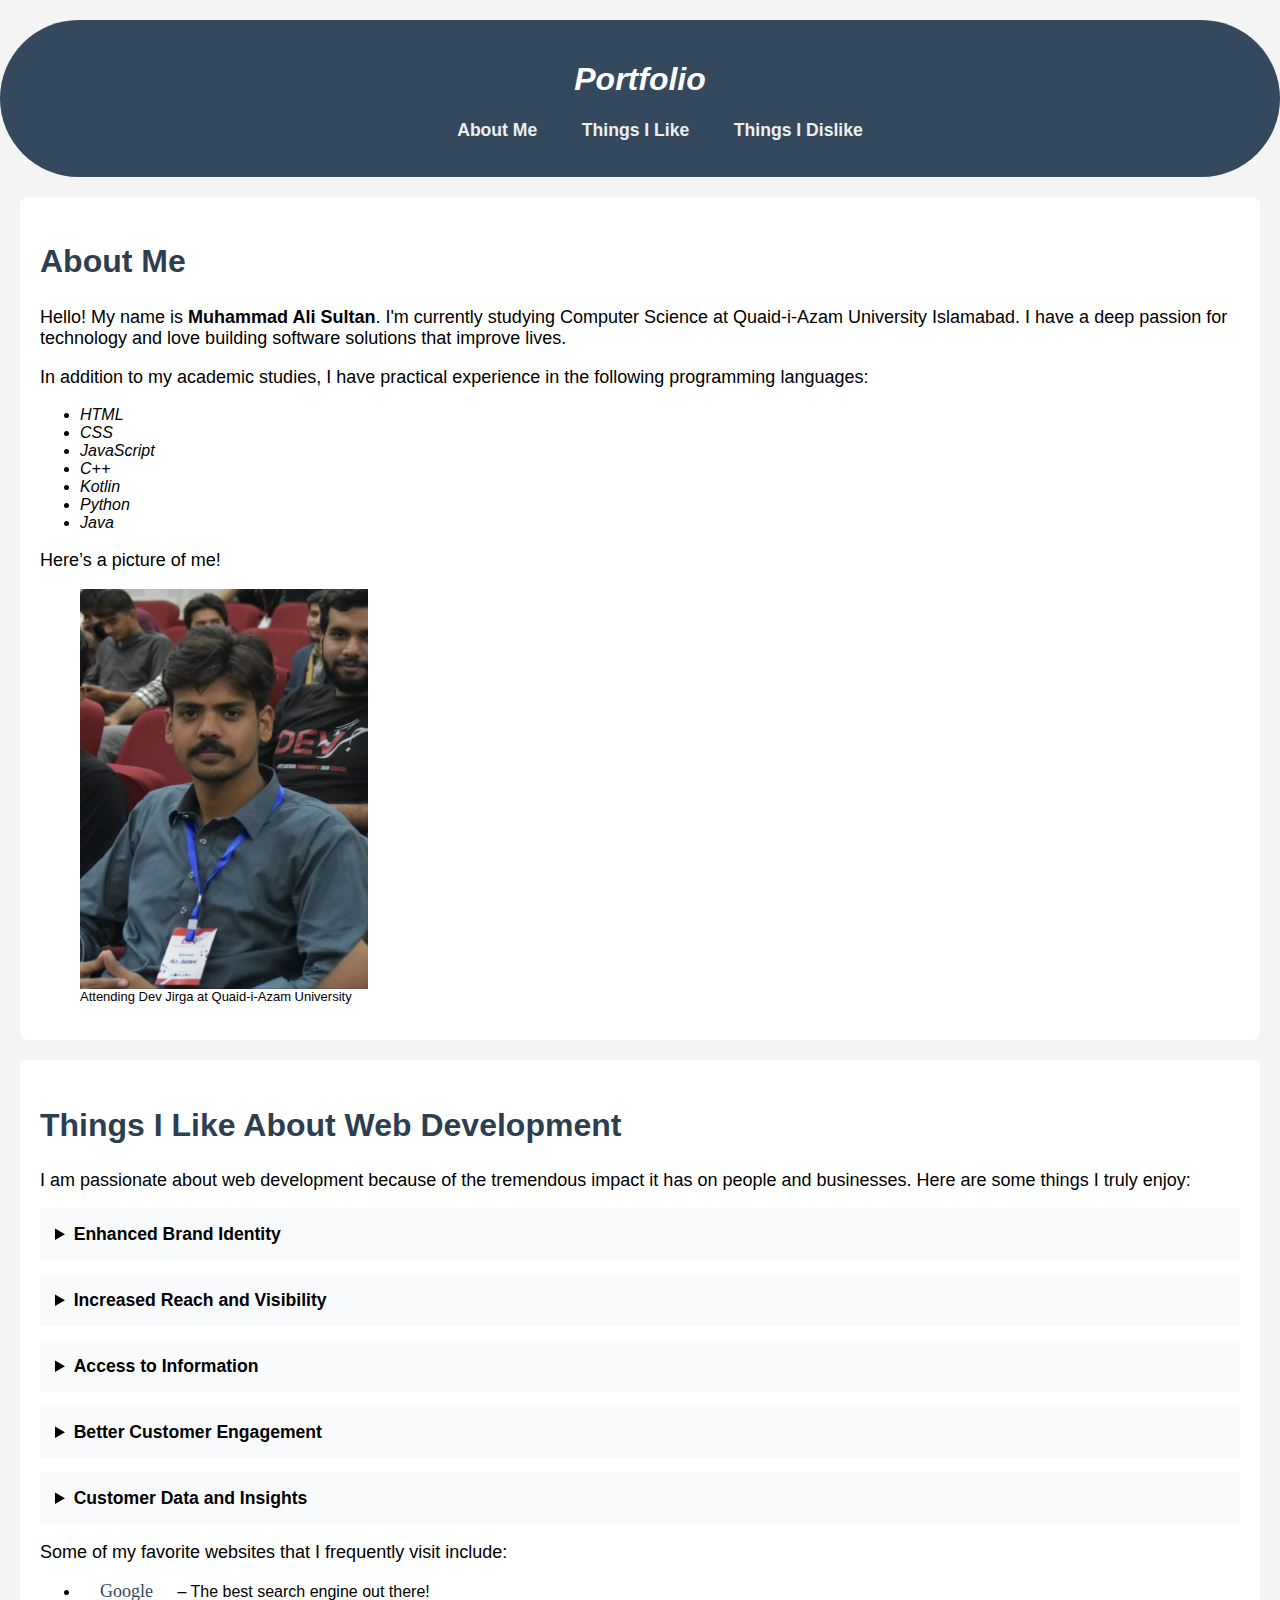
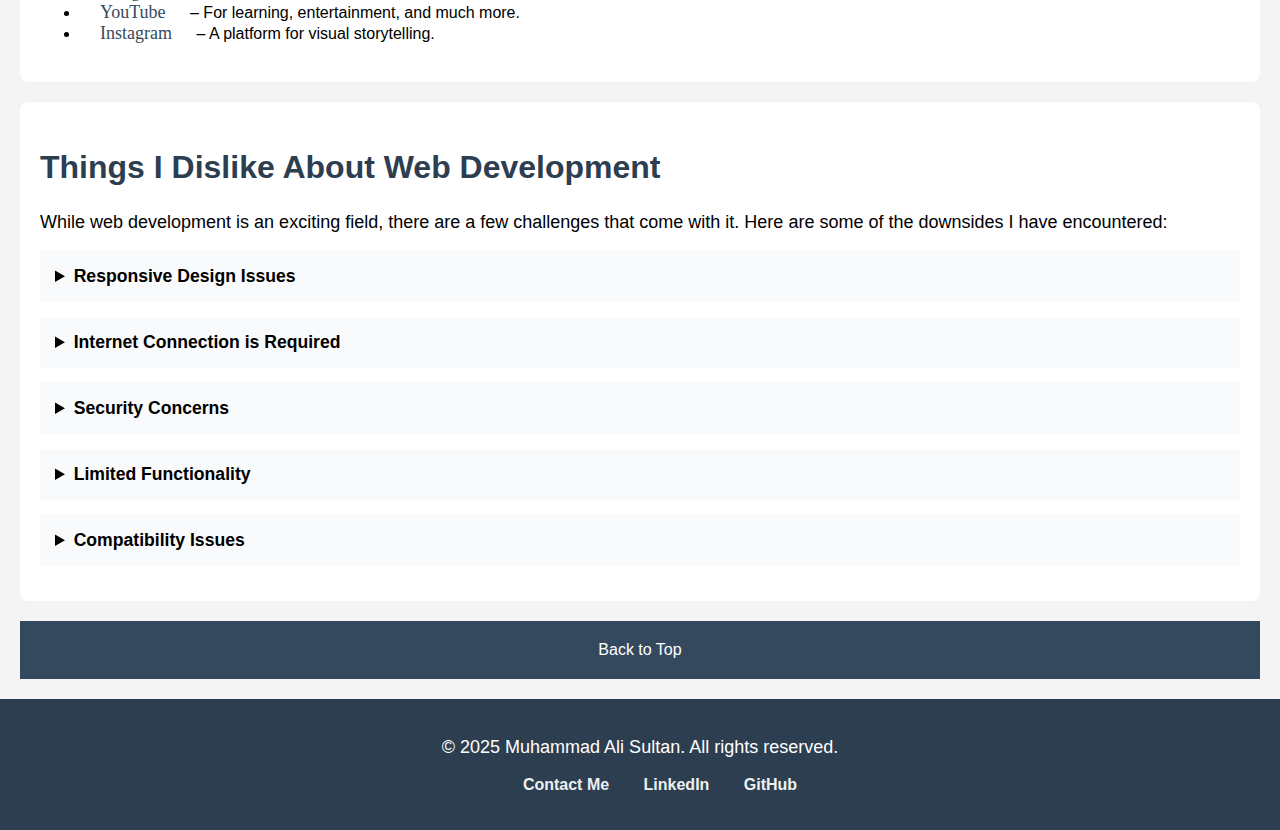
==== lab2/index.html @ 95f4ec4b "lab2 done" ====
<!DOCTYPE html>
<html lang="en">

<head>
    <meta charset="UTF-8">
    <meta http-equiv="X-UA-Compatible" content="IE=edge">
    <meta name="viewport" content="width=device-width, initial-scale=1.0">
    <link rel="stylesheet" href="style.css">
    <title>About Myself</title>
</head>

<body>
    <!-- Header Section with Navigation -->
    <header>
        <nav id="one">
            <div class="logo">
                <h1><i><strong> Portfolio</strong></i></h1>
            </div>
            <ul>
                <li><a href="#About">About Me</a></li>
                <li><a href="#Likes">Things I Like</a></li>
                <li><a href="#DisLikes">Things I Dislike</a></li>
            </ul>
        </nav>
    </header>

    <!-- About Section -->
    <section id="About">
        <article>
            <h2>About Me</h2>
            <p>Hello! My name is <strong>Muhammad Ali Sultan</strong>. I'm currently studying Computer Science at Quaid-i-Azam University Islamabad. I have a deep passion for technology and love building software solutions that improve lives.</p>
            <p>In addition to my academic studies, I have practical experience in the following programming languages:</p>
            <ul>
                <li><em>HTML</em></li>
                <li><em>CSS</em></li>
                <li><em>JavaScript</em></li>
                <li><em>C++</em></li>
                <li><em>Kotlin</em></li>
                <li><em>Python</em></li>
                <li><em>Java</em></li>
            </ul>
            <p>Here’s a picture of me!</p>
           <figure>
            <img src="image.jpeg" alt="My Picture" >
            <figcaption>Attending Dev Jirga at Quaid-i-Azam University</figcaption>
        </figure>
        </article>
    </section>

    <!-- Likes Section -->
    <section id="Likes">
        <article>
            <h2>Things I Like About Web Development</h2>
            <p>I am passionate about web development because of the tremendous impact it has on people and businesses. Here are some things I truly enjoy:</p>

            <details>
                <summary><strong>Enhanced Brand Identity</strong></summary>
                <p>Websites are the digital storefront for any business. A well-designed website can enhance brand visibility, create a unique online presence, and leave a lasting impression on visitors.</p>
            </details>

            <details>
                <summary><strong>Increased Reach and Visibility</strong></summary>
                <p>A website allows you to reach a global audience. Whether you’re a small business or an individual, having an online presence makes it easy for others to find you and learn more about what you do.</p>
            </details>

            <details>
                <summary><strong>Access to Information</strong></summary>
                <p>The internet has democratized information. With a few clicks, people can access an enormous amount of data, which can change lives and improve access to knowledge.</p>
            </details>

            <details>
                <summary><strong>Better Customer Engagement</strong></summary>
                <p>Websites can be used to engage with customers directly. Through forms, feedback systems, and interactive elements, businesses can understand their audience better and cater to their needs.</p>
            </details>

            <details>
                <summary><strong>Customer Data and Insights</strong></summary>
                <p>Web development allows for the collection of valuable customer data through analytics. This can help businesses improve their products and services to meet customer needs better.</p>
            </details>

            <p id="webs">Some of my favorite websites that I frequently visit include:
            <ul id="like">
                <li><a href="https://www.google.com/" target="_blank">Google</a> – The best search engine out there!</li>
                <li><a href="https://www.youtube.com/" target="_blank">YouTube</a> – For learning, entertainment, and much more.</li>
                <li><a href="https://www.instagram.com/" target="_blank">Instagram</a> – A platform for visual storytelling.</li>
            </ul>
        </p>
        </article>
    </section>

    <!-- Dislikes Section -->
    <section id="DisLikes">
        <article>
            <h2>Things I Dislike About Web Development</h2>
            <p>While web development is an exciting field, there are a few challenges that come with it. Here are some of the downsides I have encountered:</p>

            <details>
                <summary><strong>Responsive Design Issues</strong></summary>
                <p>Websites that aren’t optimized for mobile devices can be frustrating for users. It’s essential to ensure that the website looks and works great on all screen sizes.</p>
            </details>

            <details>
                <summary><strong>Internet Connection is Required</strong></summary>
                <p>Unlike desktop software, websites rely heavily on an internet connection to function. This can be limiting when the user doesn't have access to the internet or has a poor connection.</p>
            </details>

            <details>
                <summary><strong>Security Concerns</strong></summary>
                <p>Websites are vulnerable to hacking and cyber-attacks. Ensuring that your website is secure and protects user data is always a top priority for web developers.</p>
            </details>

            <details>
                <summary><strong>Limited Functionality</strong></summary>
                <p>Some websites have limited functionality compared to native desktop applications. For example, a website might not be able to perform certain tasks without external tools or plugins.</p>
            </details>

            <details>
                <summary><strong>Compatibility Issues</strong></summary>
                <p>Different browsers and devices render websites in slightly different ways, leading to potential compatibility issues. This means developers have to test and optimize for multiple platforms.</p>
            </details>
        </article>
    </section>

    <nav id="two">
        <a href="#one">Back to Top</a>
    </nav>
    <!-- Footer Section -->
    <footer>
        <div class="footer-content">
            <p>&copy; 2025 Muhammad Ali Sultan. All rights reserved.</p>
            <ul>
                <li><a href="mailto:muhammadalisultan453@gmail.com">Contact Me</a></li>
                <li><a href="https://www.linkedin.com/in/muhammad-ali-sultan-a0a371295/" target="_blank">LinkedIn</a></li>
                <li><a href="https://github.com/MuhammadAliSultan" target="_blank">GitHub</a></li>
            </ul>
        </div>
    </footer>




</body>

</html>
---- lab2/style.css ----
p{
    font-size: large;
}
body {
    background-color: #f4f4f4; 
    font-family: 'Arial', sans-serif;
    margin: 0;
    padding: 0;
}

#About figure  img{
   
width: 18pc;
height: 25pc;
display: block;
}
#About figure figcaption{
    font-size: small;
}

nav ul {

    text-align: center;
}

nav ul li {
    display: inline-block;
    margin: 0 20px;
}

nav ul li a {
    color: #ECF0F1; 
    text-decoration: none; 
    font-weight: bold;
    font-size: 1.1rem;
   
}

nav ul li a:hover {
    color: #3498DB; 
}


h2 {
    color: #2C3E50; 
    font-size: 2rem;
}


section {
    margin: 20px;
    padding: 20px;
    background-color: #FFFFFF; 
    border-radius: 8px;
   
}


footer {
    background-color: #2C3E50; 
    color: white;
    padding: 20px;
    text-align: center;
    font-size: 1rem;
}



footer ul li {
    display: inline-block;
    margin: 0 15px;
}

footer ul li a {
    color: #ECF0F1; 
    text-decoration: none;
    font-weight: bold;
}

footer ul li a:hover {
    color: #3498DB; 
}


details {
    background-color: #f9fafb; 
    padding: 15px;
    margin: 15px 0;
   
}

details summary {
    font-weight: bold;
    font-size: 1.1rem;
    cursor: alias;
}

details p {
    margin-top: 10px;
    color: #555; 
}


header {
    background-color: #34495E; 
    color: white;
    padding: 20px 0;
    text-align: center;
    position: sticky;
    margin-top: 20px;
   border-radius: 150px;
}
#two{
    font-size: medium;
    background-color: #34495E; 
    
    
    text-align: center;
    padding: 20px;
    margin: 20px;
}
#two a{
    color: white;
    text-decoration: none;
}
#two a:hover {
    color: #3498DB; 
}

#like a{
    text-align: center;
    font-family: Georgia, 'Times New Roman', Times, serif;
    font-size: large;
    margin: 20px;
    text-decoration: none;
    color: #34495E;
}
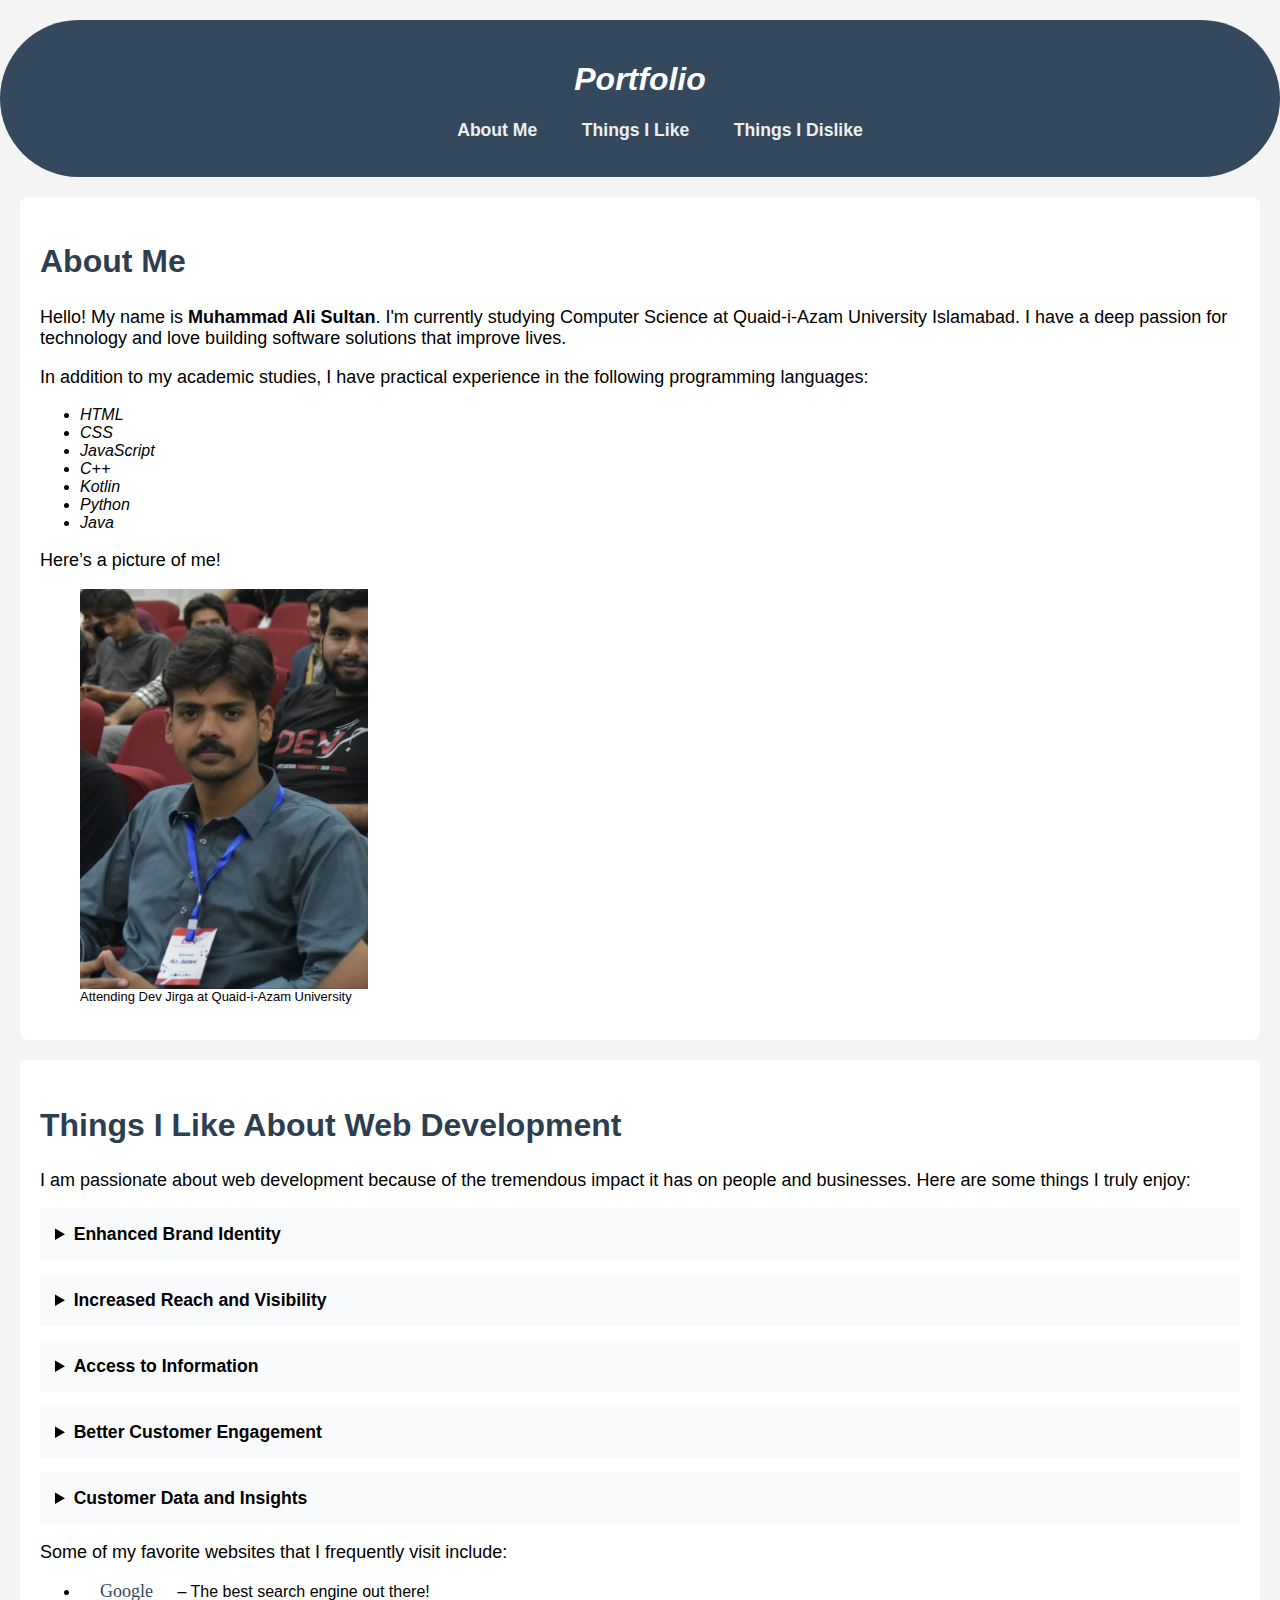
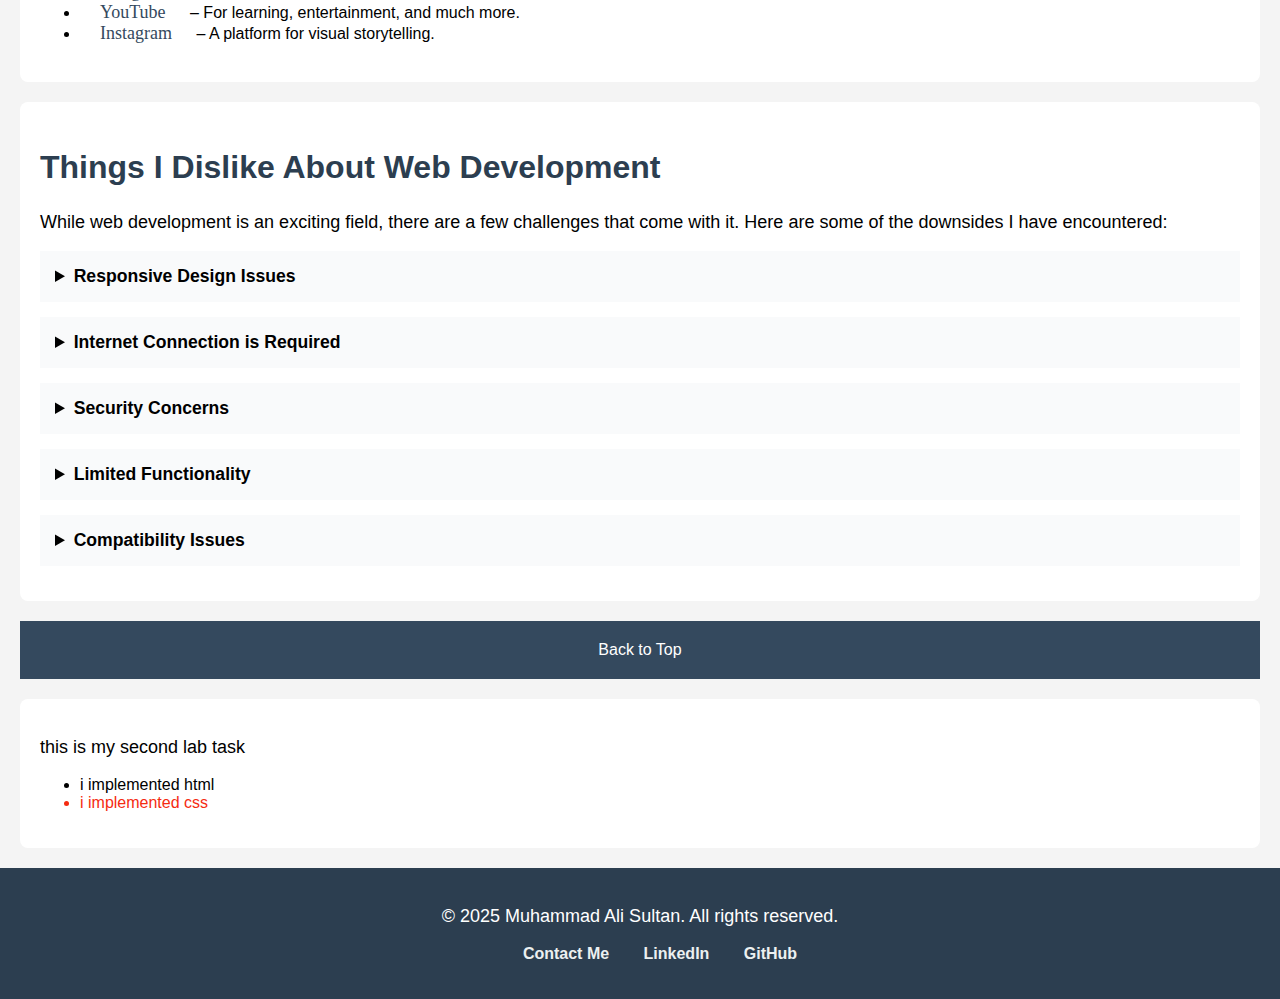
==== commit f895ffe8: "push lab tasks" ====
--- a/lab2/index.html
+++ b/lab2/index.html
@@ -124,6 +124,13 @@
     <nav id="two">
         <a href="#one">Back to Top</a>
     </nav>
+    <section>
+        <p>this is my second lab task </p>
+        <ul>
+<li>i implemented html</li>
+<li id="second">i implemented css</li>
+        </ul>
+    </section>
     <!-- Footer Section -->
     <footer>
         <div class="footer-content">
--- a/lab2/style.css
+++ b/lab2/style.css
@@ -134,4 +134,7 @@
     margin: 20px;
     text-decoration: none;
     color: #34495E;
+}
+#second{
+    color:#f52b11
 }